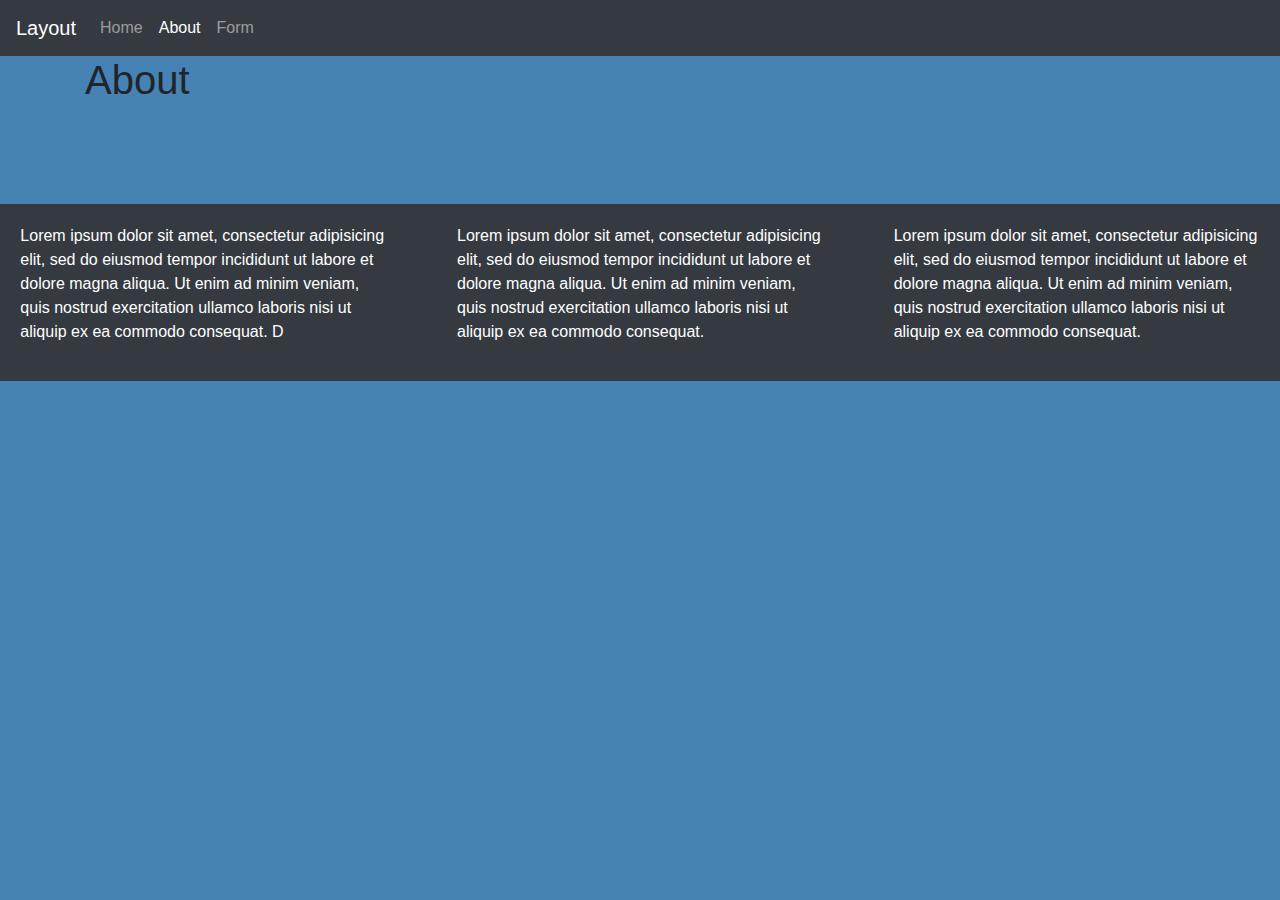
==== html/about.html @ 7baa1ae3 "Finished home page. TODO: about page" ====
<!DOCTYPE html>
<html lang="en" dir="ltr">
  <head>
    <meta charset="utf-8">
    <title>Layout - About</title>

    <!-- attach bootstrap css-->
    <link rel="stylesheet" href="https://maxcdn.bootstrapcdn.com/bootstrap/4.0.0/css/bootstrap.min.css" integrity="sha384-Gn5384xqQ1aoWXA+058RXPxPg6fy4IWvTNh0E263XmFcJlSAwiGgFAW/dAiS6JXm" crossorigin="anonymous">

    <!-- attach own css -->
    <link rel="stylesheet" href="../css/main.css">

    </head>
  <body>
    <header>
      <div class="row">
        <div class="col-md-12">
          <nav class="navbar navbar-expand-lg navbar-dark bg-dark">
            <a class="navbar-brand" href="../index.html">Layout</a>
            <button class="navbar-toggler" type="button" data-toggle="collapse" data-target="#navbarNav" aria-controls="navbarNav" aria-expanded="false" aria-label="Toggle navigation">
              <span class="navbar-toggler-icon"></span>
            </button>
            <div class="collapse navbar-collapse" id="navbarNav">
              <ul class="navbar-nav">
                <li class="nav-item">
                  <a class="nav-link" href="../index.html">Home <span class="sr-only">(current)</span></a>
                </li>
                <li class="nav-item active">
                  <a class="nav-link" href="#./about.html">About</a>
                </li>
                <li class="nav-item">
                  <a class="nav-link" href="#">Form</a>
                </li>
              </ul>
            </div>
          </nav>
        </div> <!-- ends col 12 for nav -->
      </div> <!-- ends for for nav -->
    </header>

    <main>
      <div class="container">
        <h1>About</h1>
      </div> <!-- ends container -->
    </main>

    <footer>
      <div class="row">
        <div class="col-md-4">
          <p>Lorem ipsum dolor sit amet, consectetur adipisicing elit, sed do eiusmod tempor incididunt ut labore et dolore magna aliqua. Ut enim ad minim veniam, quis nostrud exercitation ullamco laboris nisi ut aliquip ex ea commodo consequat. D</p>
        </div> <!-- ends col 4 -->
        <div class="col-md-4">
          <p>Lorem ipsum dolor sit amet, consectetur adipisicing elit, sed do eiusmod tempor incididunt ut labore et dolore magna aliqua. Ut enim ad minim veniam, quis nostrud exercitation ullamco laboris nisi ut aliquip ex ea commodo consequat. </p>
        </div> <!-- ends col 4 -->
        <div class="col-md-4">
          <p>Lorem ipsum dolor sit amet, consectetur adipisicing elit, sed do eiusmod tempor incididunt ut labore et dolore magna aliqua. Ut enim ad minim veniam, quis nostrud exercitation ullamco laboris nisi ut aliquip ex ea commodo consequat. </p>
        </div> <!-- ends col 4 -->
      </div> <!-- ends row -->
    </footer>

    <!-- attach bootstrap js -->
    <script src="https://code.jquery.com/jquery-3.2.1.slim.min.js" integrity="sha384-KJ3o2DKtIkvYIK3UENzmM7KCkRr/rE9/Qpg6aAZGJwFDMVNA/GpGFF93hXpG5KkN" crossorigin="anonymous"></script>
    <script src="https://cdnjs.cloudflare.com/ajax/libs/popper.js/1.12.9/umd/popper.min.js" integrity="sha384-ApNbgh9B+Y1QKtv3Rn7W3mgPxhU9K/ScQsAP7hUibX39j7fakFPskvXusvfa0b4Q" crossorigin="anonymous"></script>
    <script src="https://maxcdn.bootstrapcdn.com/bootstrap/4.0.0/js/bootstrap.min.js" integrity="sha384-JZR6Spejh4U02d8jOt6vLEHfe/JQGiRRSQQxSfFWpi1MquVdAyjUar5+76PVCmYl" crossorigin="anonymous"></script>

  </body>
</html>
---- css/main.css ----
body {
  margin:0px;
  padding:0px;
  overflow-x: hidden;
  background-color: steelblue;
}

.container>.row {
  margin-top: 100px;
}

.card {
  padding: 5%;
  margin-top: 20px;
}

.card-img>img {
  display:block;
  margin: 25px auto;
  width: 100%;
  border-radius: 5px;
}

.card-title {
  font-size: 130%;
  font-weight: bold;
}

.card-subtitle {
  font-size: 90%;
  font-style: italic;
}

.card-text>p {
  text-align: center;
  padding: 5px;
}

.card>button {
  width: 80%
  margin: 15px auto;
}

.description {
  margin-top: 20%;
}

footer {
  background-color: #343a40!important;
  margin-top: 100px;
}

footer p {
  color: white;
  padding: 5%;
}
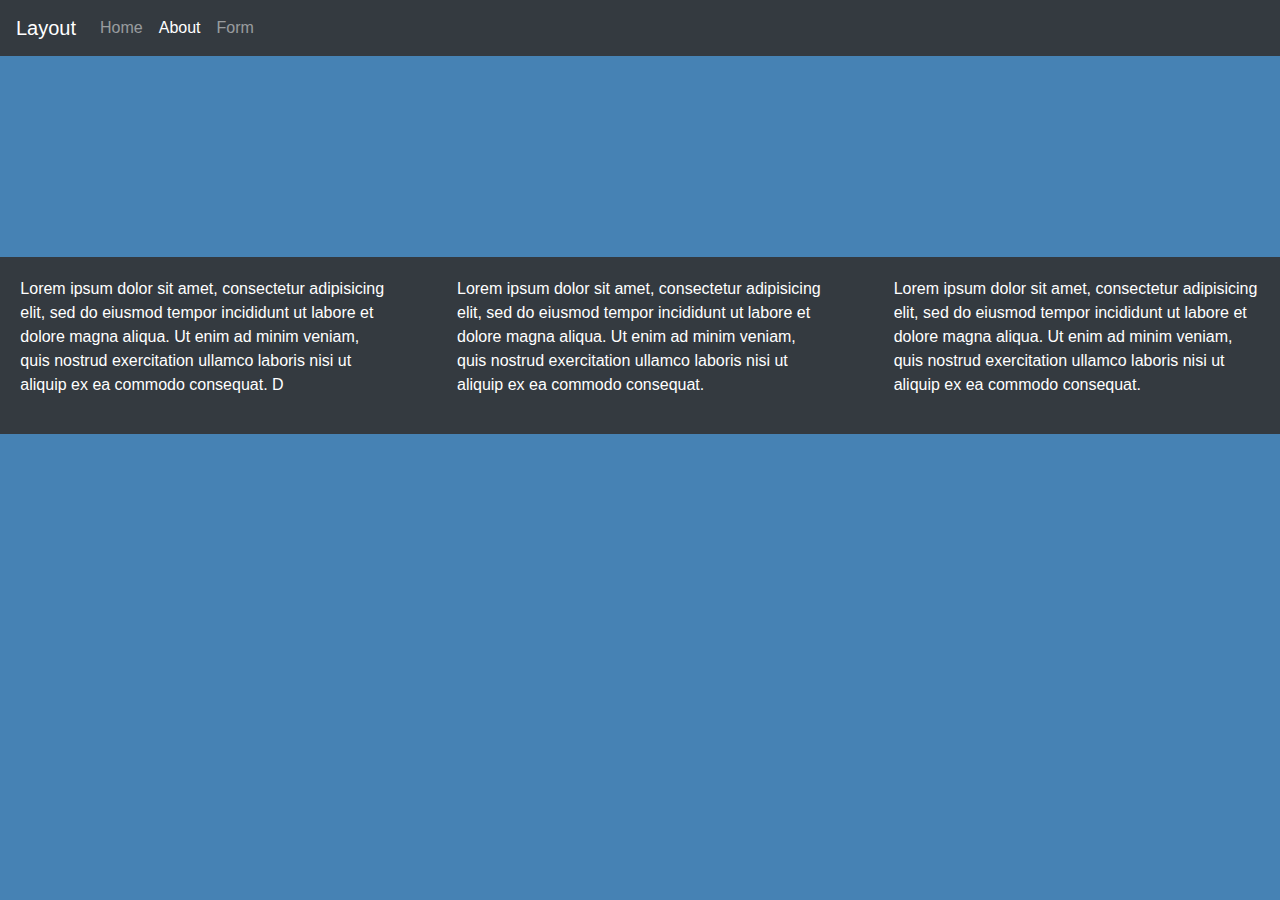
==== commit 8e337653: "Finished home page. TODO: about page" ====
--- a/html/about.html
+++ b/html/about.html
@@ -40,7 +40,10 @@
 
     <main>
       <div class="container">
-        <h1>About</h1>
+        <div class="row">
+          <div class="col-md-9"></div>
+          <div class="col-md-3"></div>
+        </div>
       </div> <!-- ends container -->
     </main>
 
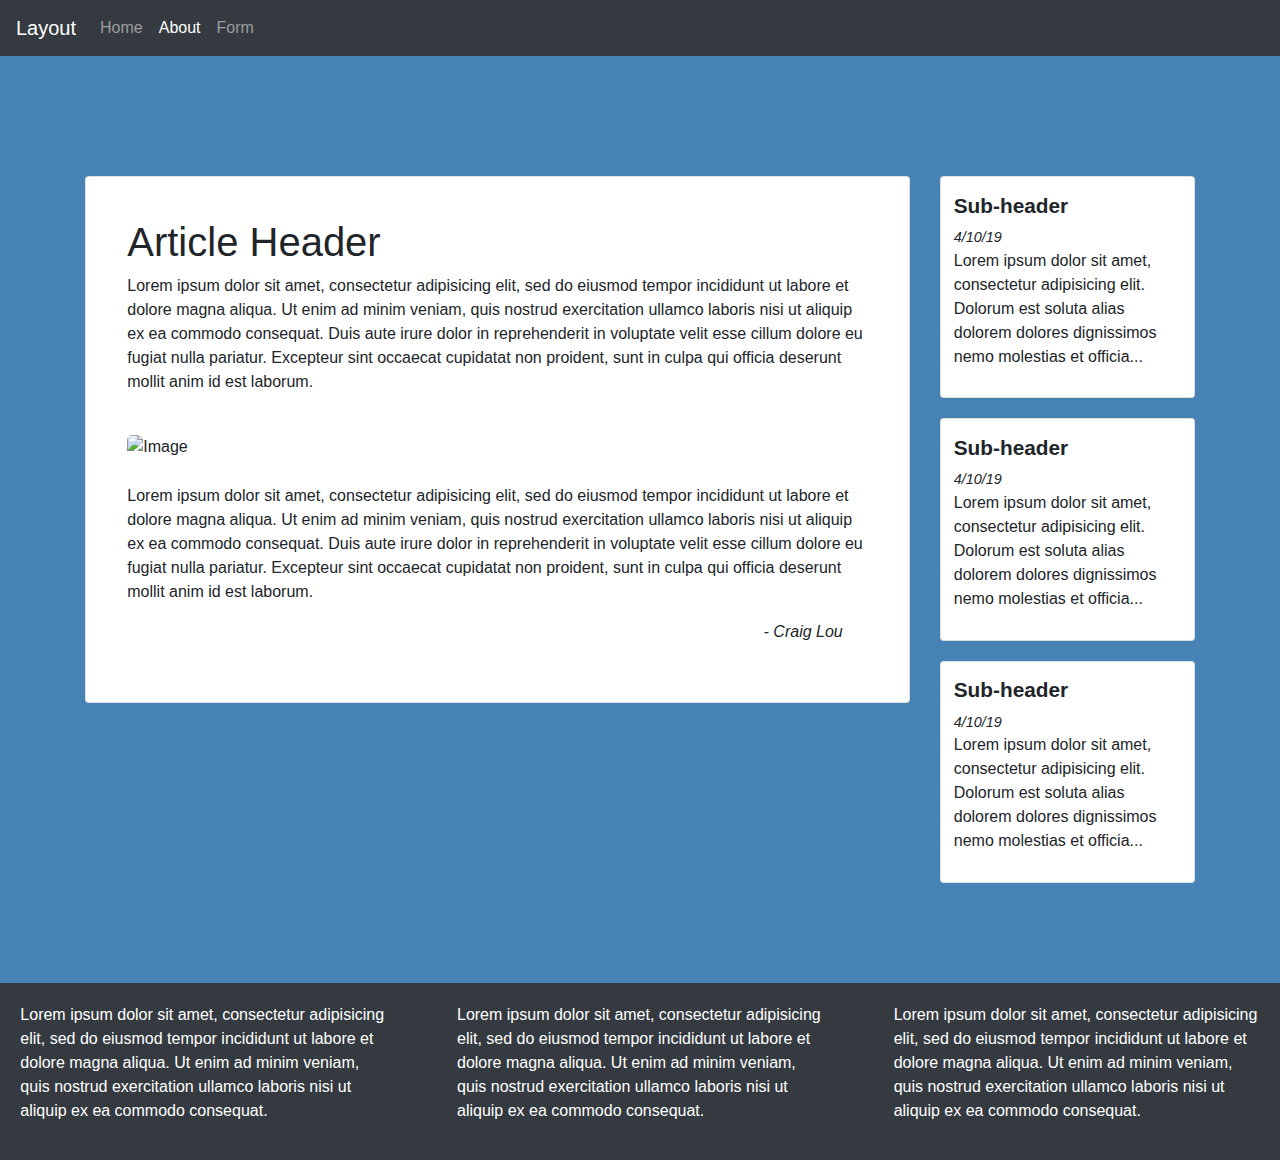
==== commit 443e27e9: "About page finished. TODO: form page" ====
--- a/html/about.html
+++ b/html/about.html
@@ -4,13 +4,12 @@
     <meta charset="utf-8">
     <title>Layout - About</title>
 
-    <!-- attach bootstrap css-->
+    <!-- attach bootstrap css -->
     <link rel="stylesheet" href="https://maxcdn.bootstrapcdn.com/bootstrap/4.0.0/css/bootstrap.min.css" integrity="sha384-Gn5384xqQ1aoWXA+058RXPxPg6fy4IWvTNh0E263XmFcJlSAwiGgFAW/dAiS6JXm" crossorigin="anonymous">
 
     <!-- attach own css -->
     <link rel="stylesheet" href="../css/main.css">
-
-    </head>
+  </head>
   <body>
     <header>
       <div class="row">
@@ -26,7 +25,7 @@
                   <a class="nav-link" href="../index.html">Home <span class="sr-only">(current)</span></a>
                 </li>
                 <li class="nav-item active">
-                  <a class="nav-link" href="#./about.html">About</a>
+                  <a class="nav-link" href="./about.html">About</a>
                 </li>
                 <li class="nav-item">
                   <a class="nav-link" href="#">Form</a>
@@ -35,36 +34,68 @@
             </div>
           </nav>
         </div> <!-- ends col 12 for nav -->
-      </div> <!-- ends for for nav -->
+      </div> <!-- ends row for nav -->
     </header>
 
     <main>
       <div class="container">
         <div class="row">
-          <div class="col-md-9"></div>
-          <div class="col-md-3"></div>
-        </div>
+          <div class="col-md-9">
+            <div class="card">
+              <h1>Article Header</h1>
+              <p>Lorem ipsum dolor sit amet, consectetur adipisicing elit, sed do eiusmod tempor incididunt ut labore et dolore magna aliqua. Ut enim ad minim veniam, quis nostrud exercitation ullamco laboris nisi ut aliquip ex ea commodo consequat. Duis aute irure dolor in reprehenderit in voluptate velit esse cillum dolore eu fugiat nulla pariatur. Excepteur sint occaecat cupidatat non proident, sunt in culpa qui officia deserunt mollit anim id est laborum.</p>
+              <div class="card-img">
+                <img src="http://placehold.it/800x200" alt="Image">
+              </div>
+              <p>Lorem ipsum dolor sit amet, consectetur adipisicing elit, sed do eiusmod tempor incididunt ut labore et dolore magna aliqua. Ut enim ad minim veniam, quis nostrud exercitation ullamco laboris nisi ut aliquip ex ea commodo consequat. Duis aute irure dolor in reprehenderit in voluptate velit esse cillum dolore eu fugiat nulla pariatur. Excepteur sint occaecat cupidatat non proident, sunt in culpa qui officia deserunt mollit anim id est laborum.</p>
+              <p class="author">- Craig Lou</p>
+            </div> <!-- ends card -->
+          </div> <!-- ends col 9 -->
+
+          <div class="col-md-3">
+
+            <div class="card">
+              <div class="card-title">Sub-header</div>
+              <div class="card-subtitle">4/10/19</div>
+              <p>Lorem ipsum dolor sit amet, consectetur adipisicing elit. Dolorum est soluta alias dolorem dolores dignissimos nemo molestias et officia...</p>
+            </div> <!-- ends card -->
+
+            <div class="card">
+              <div class="card-title">Sub-header</div>
+              <div class="card-subtitle">4/10/19</div>
+              <p>Lorem ipsum dolor sit amet, consectetur adipisicing elit. Dolorum est soluta alias dolorem dolores dignissimos nemo molestias et officia...</p>
+            </div> <!-- ends card -->
+
+            <div class="card">
+              <div class="card-title">Sub-header</div>
+              <div class="card-subtitle">4/10/19</div>
+              <p>Lorem ipsum dolor sit amet, consectetur adipisicing elit. Dolorum est soluta alias dolorem dolores dignissimos nemo molestias et officia...</p>
+            </div> <!-- ends card -->
+
+          </div> <!-- ends col 3 -->
+
+        </div> <!-- ends row -->
       </div> <!-- ends container -->
     </main>
 
     <footer>
       <div class="row">
         <div class="col-md-4">
-          <p>Lorem ipsum dolor sit amet, consectetur adipisicing elit, sed do eiusmod tempor incididunt ut labore et dolore magna aliqua. Ut enim ad minim veniam, quis nostrud exercitation ullamco laboris nisi ut aliquip ex ea commodo consequat. D</p>
+          <p>Lorem ipsum dolor sit amet, consectetur adipisicing elit, sed do eiusmod tempor incididunt ut labore et dolore magna aliqua. Ut enim ad minim veniam, quis nostrud exercitation ullamco laboris nisi ut aliquip ex ea commodo consequat.</p>
         </div> <!-- ends col 4 -->
         <div class="col-md-4">
-          <p>Lorem ipsum dolor sit amet, consectetur adipisicing elit, sed do eiusmod tempor incididunt ut labore et dolore magna aliqua. Ut enim ad minim veniam, quis nostrud exercitation ullamco laboris nisi ut aliquip ex ea commodo consequat. </p>
+          <p>Lorem ipsum dolor sit amet, consectetur adipisicing elit, sed do eiusmod tempor incididunt ut labore et dolore magna aliqua. Ut enim ad minim veniam, quis nostrud exercitation ullamco laboris nisi ut aliquip ex ea commodo consequat.</p>
         </div> <!-- ends col 4 -->
         <div class="col-md-4">
-          <p>Lorem ipsum dolor sit amet, consectetur adipisicing elit, sed do eiusmod tempor incididunt ut labore et dolore magna aliqua. Ut enim ad minim veniam, quis nostrud exercitation ullamco laboris nisi ut aliquip ex ea commodo consequat. </p>
+          <p>Lorem ipsum dolor sit amet, consectetur adipisicing elit, sed do eiusmod tempor incididunt ut labore et dolore magna aliqua. Ut enim ad minim veniam, quis nostrud exercitation ullamco laboris nisi ut aliquip ex ea commodo consequat.</p>
         </div> <!-- ends col 4 -->
       </div> <!-- ends row -->
     </footer>
+
 
     <!-- attach bootstrap js -->
     <script src="https://code.jquery.com/jquery-3.2.1.slim.min.js" integrity="sha384-KJ3o2DKtIkvYIK3UENzmM7KCkRr/rE9/Qpg6aAZGJwFDMVNA/GpGFF93hXpG5KkN" crossorigin="anonymous"></script>
     <script src="https://cdnjs.cloudflare.com/ajax/libs/popper.js/1.12.9/umd/popper.min.js" integrity="sha384-ApNbgh9B+Y1QKtv3Rn7W3mgPxhU9K/ScQsAP7hUibX39j7fakFPskvXusvfa0b4Q" crossorigin="anonymous"></script>
     <script src="https://maxcdn.bootstrapcdn.com/bootstrap/4.0.0/js/bootstrap.min.js" integrity="sha384-JZR6Spejh4U02d8jOt6vLEHfe/JQGiRRSQQxSfFWpi1MquVdAyjUar5+76PVCmYl" crossorigin="anonymous"></script>
-
   </body>
 </html>
--- a/css/main.css
+++ b/css/main.css
@@ -45,6 +45,12 @@
   margin-top: 20%;
 }
 
+.author {
+  text-align: right;
+  font-style:italic;
+  padding-right: 25px;
+}
+
 footer {
   background-color: #343a40!important;
   margin-top: 100px;
